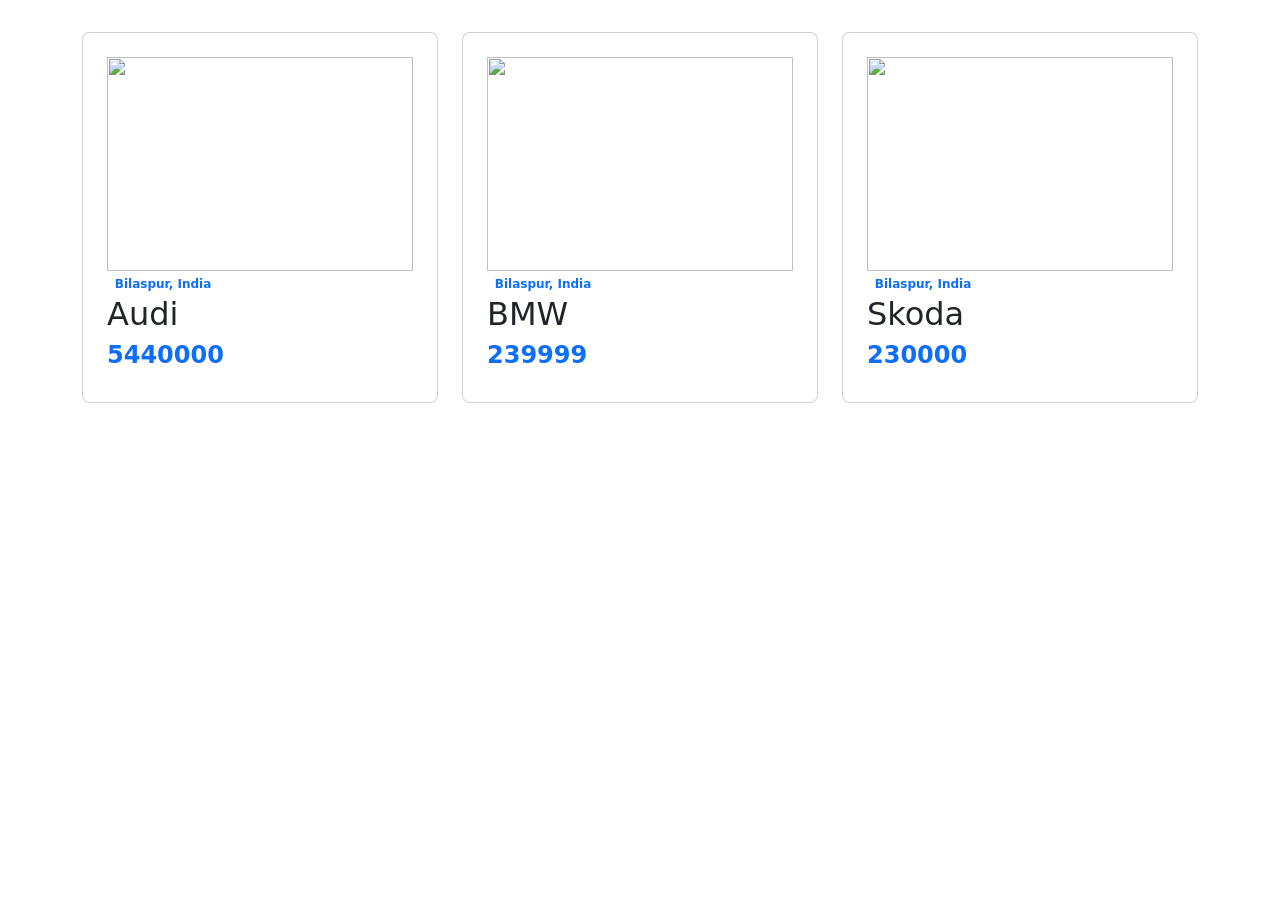
==== index.html @ 6d0ef8ff "Javascript" ====
<!DOCTYPE html>
<html lang="en">
<head>
    <meta charset="UTF-8">
    <meta name="viewport" content="width=device-width, initial-scale=1.0">
    <title>Document</title>
    <link href="https://cdn.jsdelivr.net/npm/bootstrap@5.3.8/dist/css/bootstrap.min.css" rel="stylesheet" integrity="sha384-sRIl4kxILFvY47J16cr9ZwB07vP4J8+LH7qKQnuqkuIAvNWLzeN8tE5YBujZqJLB" crossorigin="anonymous">
    <style>
        .card img{
                height: 214px;
        }
    </style>
</head>
<body>
    <img src="" alt="" id="carImg">
    <h1 id="title"></h1>
    <h1 id="price"></h1>

    <section>
        <div class="container">
            <div class="row" id="data"></div>
        </div>
    </section>
    <!-- <div>
          <h1>heading </h1>
        <h1>heading <span>Heading</span> </h1>
        <input type="date" id="name" oninput="getValue()">
    </div> -->
    <!-- <h1 class="head" id="test">Heading</h1>
    <h1 class="head" id="head">Heading</h1>
    <h1 class="head">Heading</h1>
    <h1 class="head">Heading</h1>

    <hr>
    <h2></h2> -->
    <!-- <p>
        Lorem ipsum dolor sit amet consectetur adipisicing elit. Veritatis deleniti accusamus similique aliquid sed pariatur commodi esse alias. Doloremque, ea?
    </p> -->
<!-- <section id="section"></section> -->

    
    
    <script src="./app.js"></script>
  
</body>
</html>
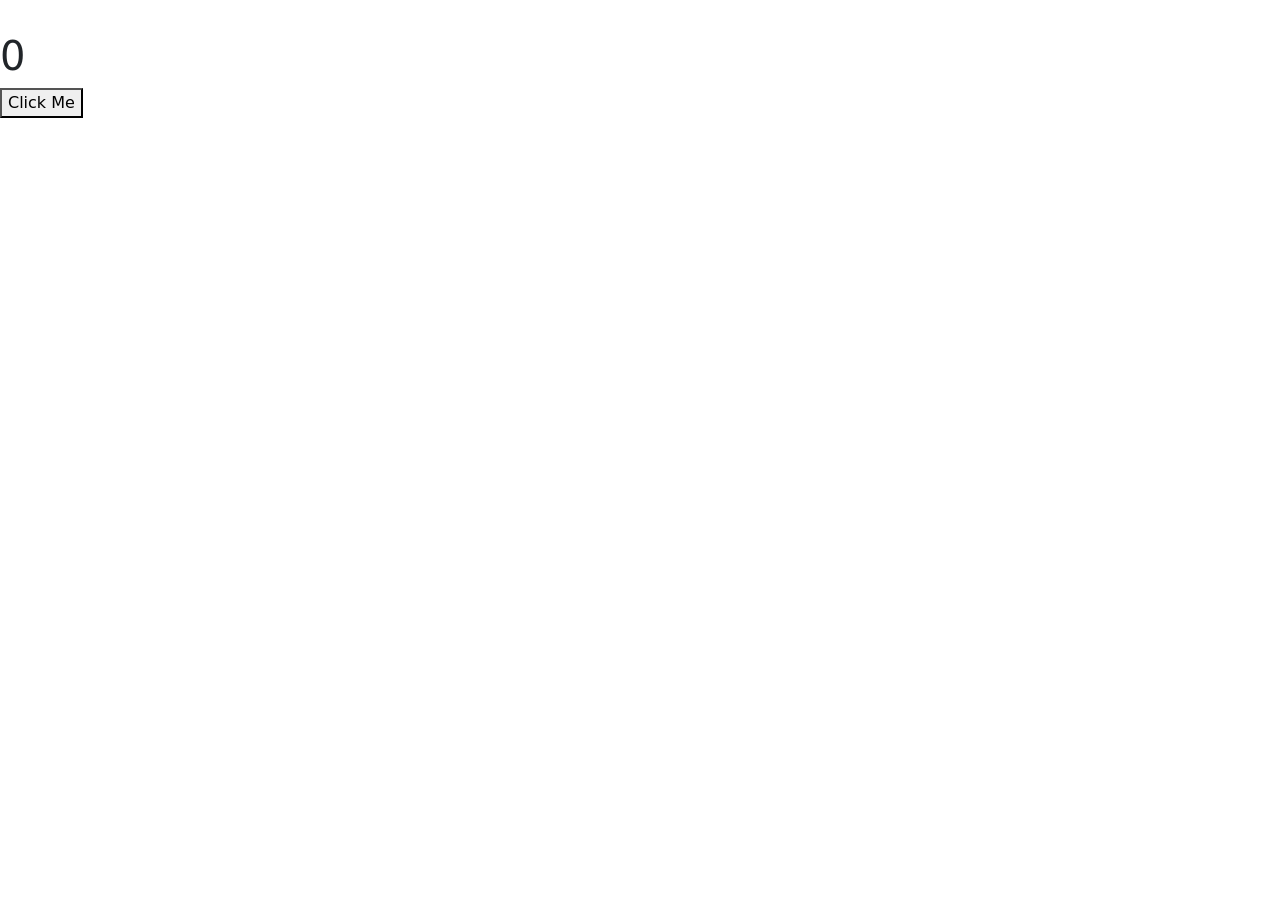
==== commit af7e908b: "Added courses" ====
--- a/index.html
+++ b/index.html
@@ -21,6 +21,9 @@
             <div class="row" id="data"></div>
         </div>
     </section>
+
+    <h1 id="count">0</h1>
+    <button id="btn">Click Me</button>
     <!-- <div>
           <h1>heading </h1>
         <h1>heading <span>Heading</span> </h1>
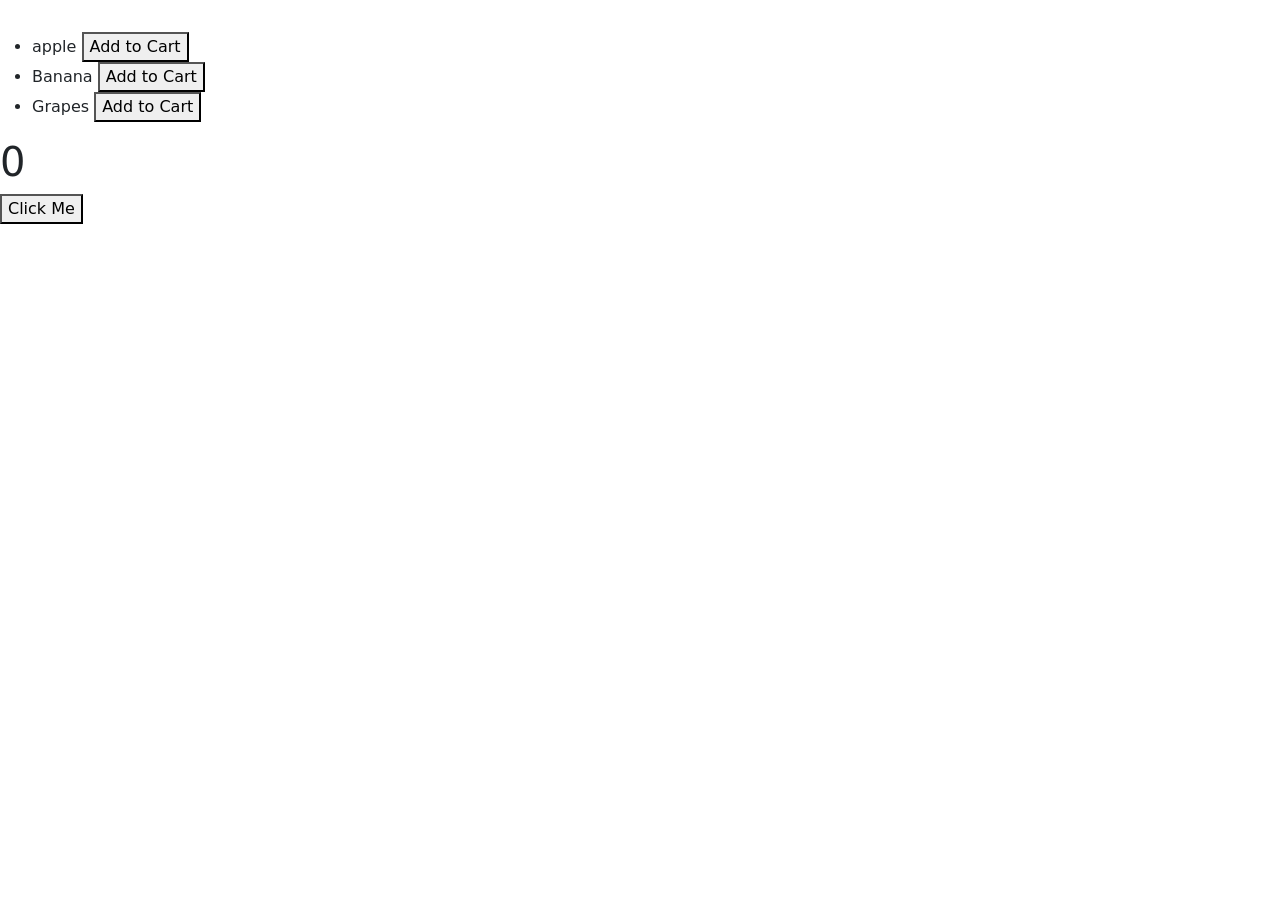
==== commit 7643e0a8: "Task - Guide" ====
--- a/index.html
+++ b/index.html
@@ -21,6 +21,8 @@
             <div class="row" id="data"></div>
         </div>
     </section>
+
+    <ul id='allData'></ul>
 
     <h1 id="count">0</h1>
     <button id="btn">Click Me</button>
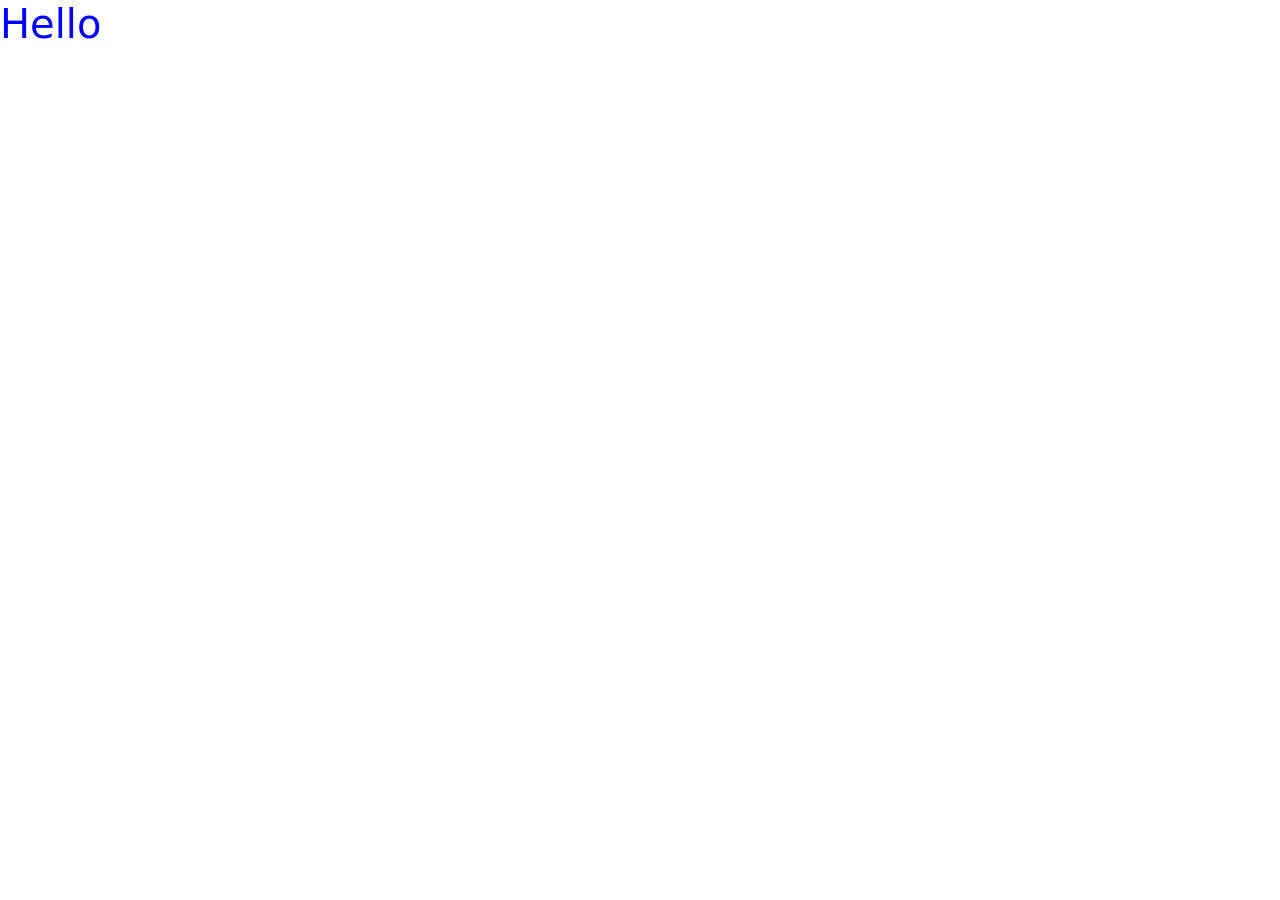
==== commit 2a4dda1a: "Added" ====
--- a/index.html
+++ b/index.html
@@ -4,15 +4,13 @@
     <meta charset="UTF-8">
     <meta name="viewport" content="width=device-width, initial-scale=1.0">
     <title>Document</title>
+    <link rel="stylesheet" href="./style.css">
     <link href="https://cdn.jsdelivr.net/npm/bootstrap@5.3.8/dist/css/bootstrap.min.css" rel="stylesheet" integrity="sha384-sRIl4kxILFvY47J16cr9ZwB07vP4J8+LH7qKQnuqkuIAvNWLzeN8tE5YBujZqJLB" crossorigin="anonymous">
-    <style>
-        .card img{
-                height: 214px;
-        }
-    </style>
+   
 </head>
 <body>
-    <img src="" alt="" id="carImg">
+    <h1 class="class1">Hello</h1>
+    <!-- <img src="" alt="" id="carImg">
     <h1 id="title"></h1>
     <h1 id="price"></h1>
 
@@ -25,7 +23,7 @@
     <ul id='allData'></ul>
 
     <h1 id="count">0</h1>
-    <button id="btn">Click Me</button>
+    <button id="btn">Click Me</button> -->
     <!-- <div>
           <h1>heading </h1>
         <h1>heading <span>Heading</span> </h1>
--- a/style.css
+++ b/style.css
@@ -0,0 +1,8 @@
+h1.class1{
+    color: red;
+}
+
+
+h1{
+    color: blue !important;
+}
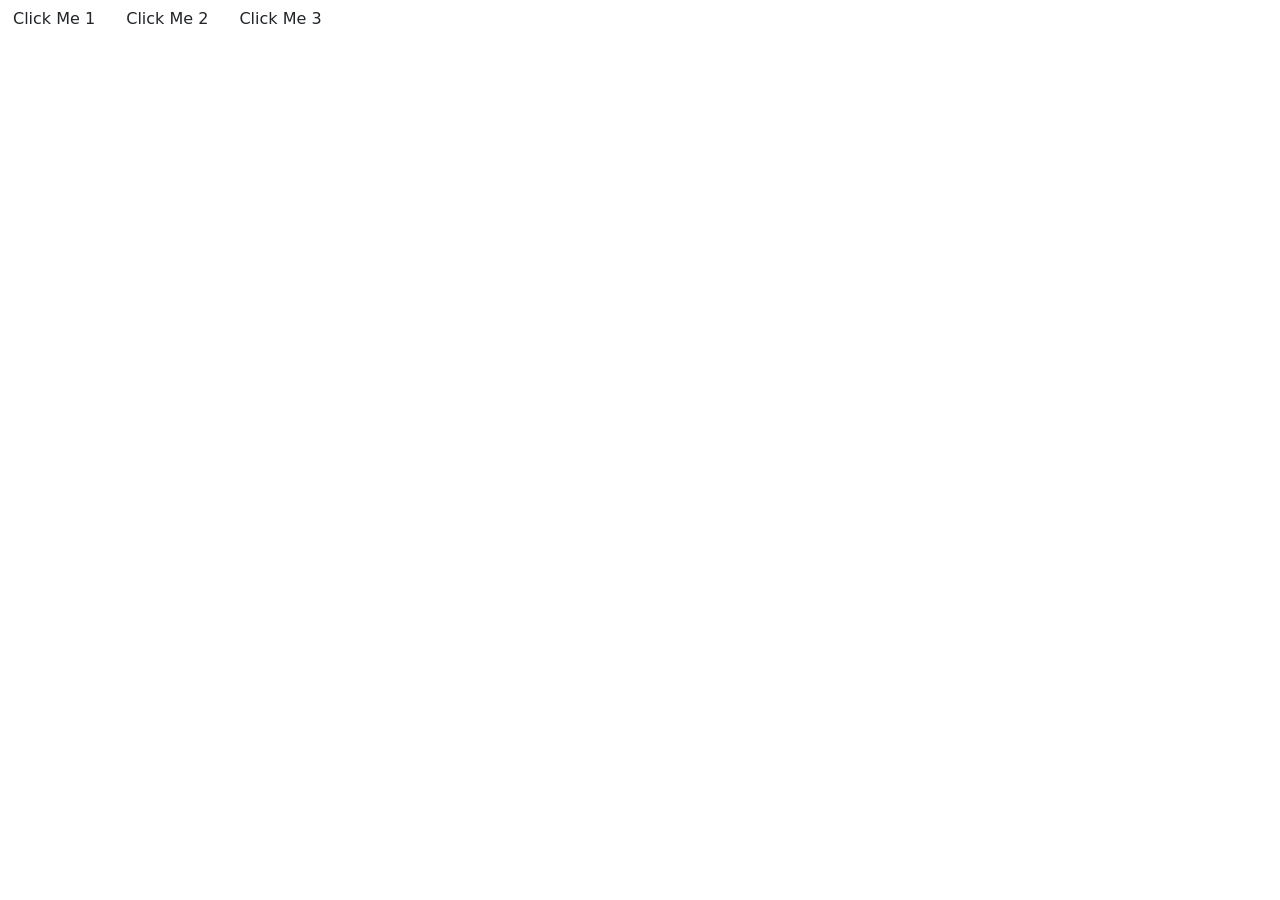
==== commit 096f8bea: "json" ====
--- a/index.html
+++ b/index.html
@@ -6,10 +6,32 @@
     <title>Document</title>
     <link rel="stylesheet" href="./style.css">
     <link href="https://cdn.jsdelivr.net/npm/bootstrap@5.3.8/dist/css/bootstrap.min.css" rel="stylesheet" integrity="sha384-sRIl4kxILFvY47J16cr9ZwB07vP4J8+LH7qKQnuqkuIAvNWLzeN8tE5YBujZqJLB" crossorigin="anonymous">
-   
 </head>
-<body>
-    <h1 class="class1">Hello</h1>
+<body id="body">
+
+    <button class="btn">Click Me 1</button>
+    <button class="btn">Click Me 2 </button>
+    <button class="btn">Click Me 3</button>
+
+    <!-- <div id="parent">
+        <button id="btn">Click Me</button>
+    </div> -->
+
+    <!-- <div>
+        <button>Parent</button>
+        <div>
+            <button>Child 1</button>
+            <div>
+                <button>Child 2</button>
+            </div>
+        </div>
+    </div> -->
+
+    <!-- <div id="data">
+
+    </div>
+
+    <h1 class="class1">Hello</h1> -->
     <!-- <img src="" alt="" id="carImg">
     <h1 id="title"></h1>
     <h1 id="price"></h1>
@@ -42,8 +64,6 @@
 <!-- <section id="section"></section> -->
 
     
-    
     <script src="./app.js"></script>
-  
 </body>
 </html>
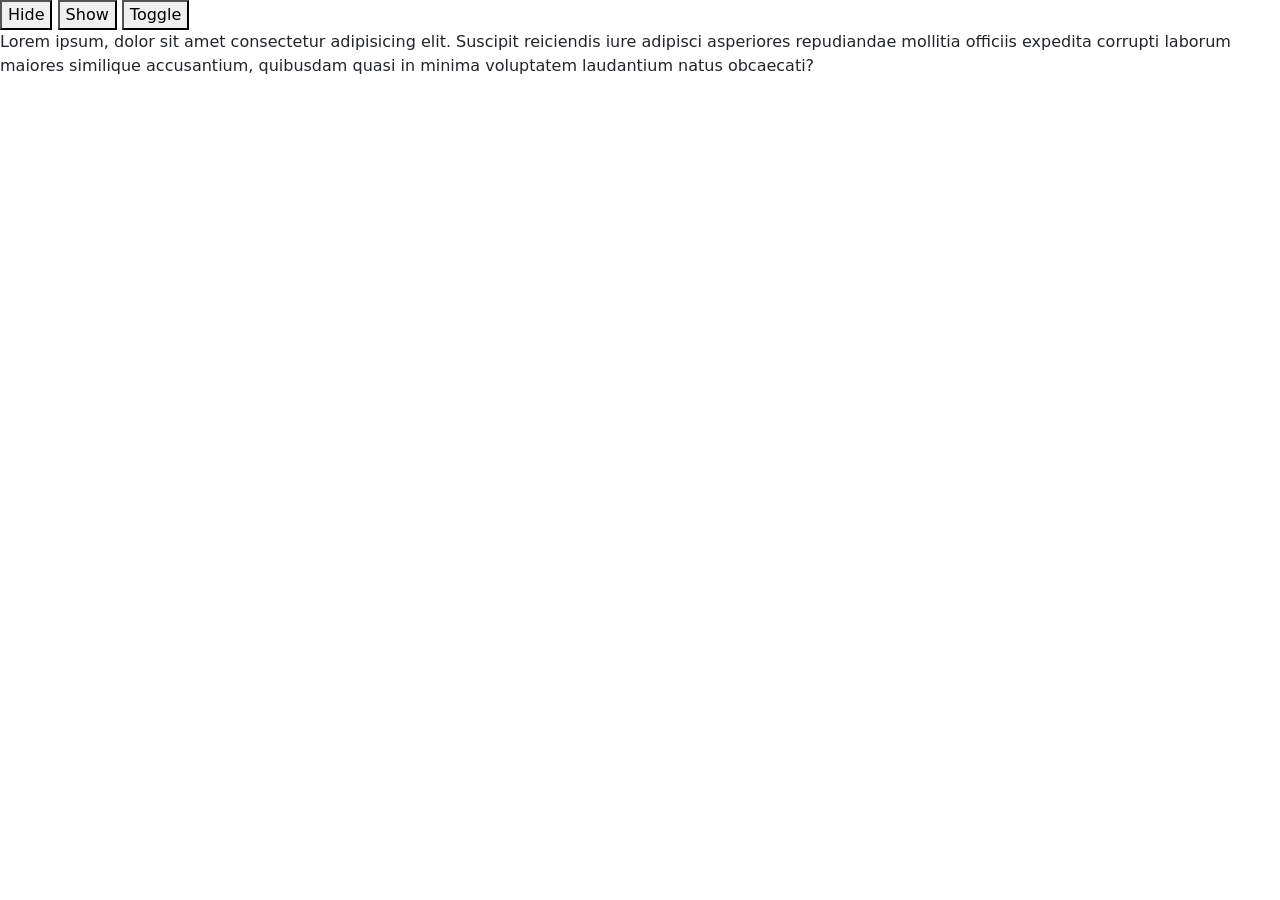
==== commit a35ea74d: "Added" ====
--- a/index.html
+++ b/index.html
@@ -6,63 +6,15 @@
     <title>Document</title>
     <link rel="stylesheet" href="./style.css">
     <link href="https://cdn.jsdelivr.net/npm/bootstrap@5.3.8/dist/css/bootstrap.min.css" rel="stylesheet" integrity="sha384-sRIl4kxILFvY47J16cr9ZwB07vP4J8+LH7qKQnuqkuIAvNWLzeN8tE5YBujZqJLB" crossorigin="anonymous">
+    <script src="https://ajax.googleapis.com/ajax/libs/jquery/3.7.1/jquery.min.js"></script>
 </head>
 <body id="body">
-
-    <button class="btn">Click Me 1</button>
-    <button class="btn">Click Me 2 </button>
-    <button class="btn">Click Me 3</button>
-
-    <!-- <div id="parent">
-        <button id="btn">Click Me</button>
-    </div> -->
-
-    <!-- <div>
-        <button>Parent</button>
-        <div>
-            <button>Child 1</button>
-            <div>
-                <button>Child 2</button>
-            </div>
-        </div>
-    </div> -->
-
-    <!-- <div id="data">
-
-    </div>
-
-    <h1 class="class1">Hello</h1> -->
-    <!-- <img src="" alt="" id="carImg">
-    <h1 id="title"></h1>
-    <h1 id="price"></h1>
-
-    <section>
-        <div class="container">
-            <div class="row" id="data"></div>
-        </div>
-    </section>
-
-    <ul id='allData'></ul>
-
-    <h1 id="count">0</h1>
-    <button id="btn">Click Me</button> -->
-    <!-- <div>
-          <h1>heading </h1>
-        <h1>heading <span>Heading</span> </h1>
-        <input type="date" id="name" oninput="getValue()">
-    </div> -->
-    <!-- <h1 class="head" id="test">Heading</h1>
-    <h1 class="head" id="head">Heading</h1>
-    <h1 class="head">Heading</h1>
-    <h1 class="head">Heading</h1>
-
-    <hr>
-    <h2></h2> -->
-    <!-- <p>
-        Lorem ipsum dolor sit amet consectetur adipisicing elit. Veritatis deleniti accusamus similique aliquid sed pariatur commodi esse alias. Doloremque, ea?
-    </p> -->
-<!-- <section id="section"></section> -->
-
+    <button id="btn">Hide</button>
+    <button id="btns">Show</button>
+    <button id="btnt">Toggle</button>
+    <p>
+        Lorem ipsum, dolor sit amet consectetur adipisicing elit. Suscipit reiciendis iure adipisci asperiores repudiandae mollitia officiis expedita corrupti laborum maiores similique accusantium, quibusdam quasi in minima voluptatem laudantium natus obcaecati?
+    </p>
     
     <script src="./app.js"></script>
 </body>
